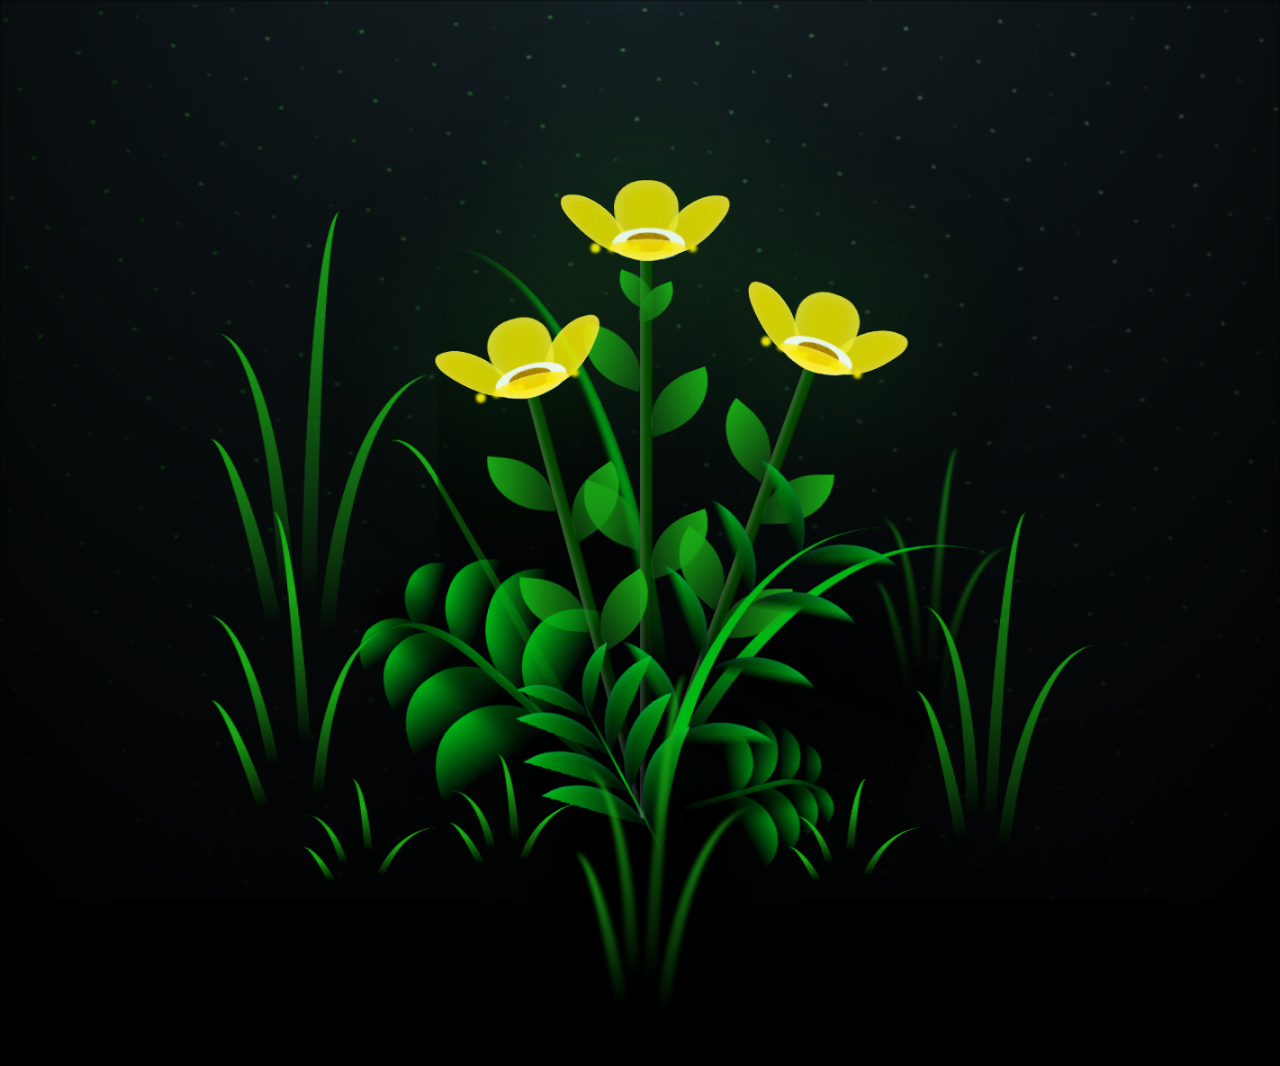
==== FLORES.html @ 869162fa "version_2" ====
<!DOCTYPE html>
<html lang="en">
<head>
    <meta charset="UTF-8">
    <meta http-equiv="X-UA-Compatible" content="IE=edge">
    <meta name="viewport" content="width=device-width, initial-scale=1.0">
    <link rel="stylesheet" href="css/main.css">
    <link rel="icon" href="img/flowers.png" type="image/x-icon">
    <title>FLORES</title>
</head>

<body class="container">
    <div class="night"></div>
    <div class="flowers">
      <div class="flower flower--1">
        <div class="flower__leafs flower__leafs--1">
          <div class="flower__leaf flower__leaf--1"></div>
          <div class="flower__leaf flower__leaf--2"></div>
          <div class="flower__leaf flower__leaf--3"></div>
          <div class="flower__leaf flower__leaf--4"></div>
          <div class="flower__white-circle"></div>
  
          <div class="flower__light flower__light--1"></div>
          <div class="flower__light flower__light--2"></div>
          <div class="flower__light flower__light--3"></div>
          <div class="flower__light flower__light--4"></div>
          <div class="flower__light flower__light--5"></div>
          <div class="flower__light flower__light--6"></div>
          <div class="flower__light flower__light--7"></div>
          <div class="flower__light flower__light--8"></div>
  
        </div>
        <div class="flower__line">
          <div class="flower__line__leaf flower__line__leaf--1"></div>
          <div class="flower__line__leaf flower__line__leaf--2"></div>
          <div class="flower__line__leaf flower__line__leaf--3"></div>
          <div class="flower__line__leaf flower__line__leaf--4"></div>
          <div class="flower__line__leaf flower__line__leaf--5"></div>
          <div class="flower__line__leaf flower__line__leaf--6"></div>
        </div>
      </div>
  
      <div class="flower flower--2">
        <div class="flower__leafs flower__leafs--2">
          <div class="flower__leaf flower__leaf--1"></div>
          <div class="flower__leaf flower__leaf--2"></div>
          <div class="flower__leaf flower__leaf--3"></div>
          <div class="flower__leaf flower__leaf--4"></div>
          <div class="flower__white-circle"></div>
  
          <div class="flower__light flower__light--1"></div>
          <div class="flower__light flower__light--2"></div>
          <div class="flower__light flower__light--3"></div>
          <div class="flower__light flower__light--4"></div>
          <div class="flower__light flower__light--5"></div>
          <div class="flower__light flower__light--6"></div>
          <div class="flower__light flower__light--7"></div>
          <div class="flower__light flower__light--8"></div>
  
        </div>
        <div class="flower__line">
          <div class="flower__line__leaf flower__line__leaf--1"></div>
          <div class="flower__line__leaf flower__line__leaf--2"></div>
          <div class="flower__line__leaf flower__line__leaf--3"></div>
          <div class="flower__line__leaf flower__line__leaf--4"></div>
        </div>
      </div>
  
      <div class="flower flower--3">
        <div class="flower__leafs flower__leafs--3">
          <div class="flower__leaf flower__leaf--1"></div>
          <div class="flower__leaf flower__leaf--2"></div>
          <div class="flower__leaf flower__leaf--3"></div>
          <div class="flower__leaf flower__leaf--4"></div>
          <div class="flower__white-circle"></div>
  
          <div class="flower__light flower__light--1"></div>
          <div class="flower__light flower__light--2"></div>
          <div class="flower__light flower__light--3"></div>
          <div class="flower__light flower__light--4"></div>
          <div class="flower__light flower__light--5"></div>
          <div class="flower__light flower__light--6"></div>
          <div class="flower__light flower__light--7"></div>
          <div class="flower__light flower__light--8"></div>
  
        </div>
        <div class="flower__line">
          <div class="flower__line__leaf flower__line__leaf--1"></div>
          <div class="flower__line__leaf flower__line__leaf--2"></div>
          <div class="flower__line__leaf flower__line__leaf--3"></div>
          <div class="flower__line__leaf flower__line__leaf--4"></div>
        </div>
      </div>
  
      <div class="grow-ans" style="--d:1.2s">
        <div class="flower__g-long">
          <div class="flower__g-long__top"></div>
          <div class="flower__g-long__bottom"></div>
        </div>
      </div>
  
      <div class="growing-grass">
        <div class="flower__grass flower__grass--1">
          <div class="flower__grass--top"></div>
          <div class="flower__grass--bottom"></div>
          <div class="flower__grass__leaf flower__grass__leaf--1"></div>
          <div class="flower__grass__leaf flower__grass__leaf--2"></div>
          <div class="flower__grass__leaf flower__grass__leaf--3"></div>
          <div class="flower__grass__leaf flower__grass__leaf--4"></div>
          <div class="flower__grass__leaf flower__grass__leaf--5"></div>
          <div class="flower__grass__leaf flower__grass__leaf--6"></div>
          <div class="flower__grass__leaf flower__grass__leaf--7"></div>
          <div class="flower__grass__leaf flower__grass__leaf--8"></div>
          <div class="flower__grass__overlay"></div>
        </div>
      </div>
  
      <div class="growing-grass">
        <div class="flower__grass flower__grass--2">
          <div class="flower__grass--top"></div>
          <div class="flower__grass--bottom"></div>
          <div class="flower__grass__leaf flower__grass__leaf--1"></div>
          <div class="flower__grass__leaf flower__grass__leaf--2"></div>
          <div class="flower__grass__leaf flower__grass__leaf--3"></div>
          <div class="flower__grass__leaf flower__grass__leaf--4"></div>
          <div class="flower__grass__leaf flower__grass__leaf--5"></div>
          <div class="flower__grass__leaf flower__grass__leaf--6"></div>
          <div class="flower__grass__leaf flower__grass__leaf--7"></div>
          <div class="flower__grass__leaf flower__grass__leaf--8"></div>
          <div class="flower__grass__overlay"></div>
        </div>
      </div>
  
      <div class="grow-ans" style="--d:2.4s">
        <div class="flower__g-right flower__g-right--1">
          <div class="leaf"></div>
        </div>
      </div>
  
      <div class="grow-ans" style="--d:2.8s">
        <div class="flower__g-right flower__g-right--2">
          <div class="leaf"></div>
        </div>
      </div>
  
      <div class="grow-ans" style="--d:2.8s">
        <div class="flower__g-front">
          <div class="flower__g-front__leaf-wrapper flower__g-front__leaf-wrapper--1">
            <div class="flower__g-front__leaf"></div>
          </div>
          <div class="flower__g-front__leaf-wrapper flower__g-front__leaf-wrapper--2">
            <div class="flower__g-front__leaf"></div>
          </div>
          <div class="flower__g-front__leaf-wrapper flower__g-front__leaf-wrapper--3">
            <div class="flower__g-front__leaf"></div>
          </div>
          <div class="flower__g-front__leaf-wrapper flower__g-front__leaf-wrapper--4">
            <div class="flower__g-front__leaf"></div>
          </div>
          <div class="flower__g-front__leaf-wrapper flower__g-front__leaf-wrapper--5">
            <div class="flower__g-front__leaf"></div>
          </div>
          <div class="flower__g-front__leaf-wrapper flower__g-front__leaf-wrapper--6">
            <div class="flower__g-front__leaf"></div>
          </div>
          <div class="flower__g-front__leaf-wrapper flower__g-front__leaf-wrapper--7">
            <div class="flower__g-front__leaf"></div>
          </div>
          <div class="flower__g-front__leaf-wrapper flower__g-front__leaf-wrapper--8">
            <div class="flower__g-front__leaf"></div>
          </div>
          <div class="flower__g-front__line"></div>
        </div>
      </div>
  
      <div class="grow-ans" style="--d:3.2s">
        <div class="flower__g-fr">
          <div class="leaf"></div>
          <div class="flower__g-fr__leaf flower__g-fr__leaf--1"></div>
          <div class="flower__g-fr__leaf flower__g-fr__leaf--2"></div>
          <div class="flower__g-fr__leaf flower__g-fr__leaf--3"></div>
          <div class="flower__g-fr__leaf flower__g-fr__leaf--4"></div>
          <div class="flower__g-fr__leaf flower__g-fr__leaf--5"></div>
          <div class="flower__g-fr__leaf flower__g-fr__leaf--6"></div>
          <div class="flower__g-fr__leaf flower__g-fr__leaf--7"></div>
          <div class="flower__g-fr__leaf flower__g-fr__leaf--8"></div>
        </div>
      </div>
  
      <div class="long-g long-g--0">
        <div class="grow-ans" style="--d:3s">
          <div class="leaf leaf--0"></div>
        </div>
        <div class="grow-ans" style="--d:2.2s">
          <div class="leaf leaf--1"></div>
        </div>
        <div class="grow-ans" style="--d:3.4s">
          <div class="leaf leaf--2"></div>
        </div>
        <div class="grow-ans" style="--d:3.6s">
          <div class="leaf leaf--3"></div>
        </div>
      </div>
  
      <div class="long-g long-g--1">
        <div class="grow-ans" style="--d:3.6s">
          <div class="leaf leaf--0"></div>
        </div>
        <div class="grow-ans" style="--d:3.8s">
          <div class="leaf leaf--1"></div>
        </div>
        <div class="grow-ans" style="--d:4s">
          <div class="leaf leaf--2"></div>
        </div>
        <div class="grow-ans" style="--d:4.2s">
          <div class="leaf leaf--3"></div>
        </div>
      </div>
  
      <div class="long-g long-g--2">
        <div class="grow-ans" style="--d:4s">
          <div class="leaf leaf--0"></div>
        </div>
        <div class="grow-ans" style="--d:4.2s">
          <div class="leaf leaf--1"></div>
        </div>
        <div class="grow-ans" style="--d:4.4s">
          <div class="leaf leaf--2"></div>
        </div>
        <div class="grow-ans" style="--d:4.6s">
          <div class="leaf leaf--3"></div>
        </div>
      </div>
  
      <div class="long-g long-g--3">
        <div class="grow-ans" style="--d:4s">
          <div class="leaf leaf--0"></div>
        </div>
        <div class="grow-ans" style="--d:4.2s">
          <div class="leaf leaf--1"></div>
        </div>
        <div class="grow-ans" style="--d:3s">
          <div class="leaf leaf--2"></div>
        </div>
        <div class="grow-ans" style="--d:3.6s">
          <div class="leaf leaf--3"></div>
        </div>
      </div>
  
      <div class="long-g long-g--4">
        <div class="grow-ans" style="--d:4s">
          <div class="leaf leaf--0"></div>
        </div>
        <div class="grow-ans" style="--d:4.2s">
          <div class="leaf leaf--1"></div>
        </div>
        <div class="grow-ans" style="--d:3s">
          <div class="leaf leaf--2"></div>
        </div>
        <div class="grow-ans" style="--d:3.6s">
          <div class="leaf leaf--3"></div>
        </div>
      </div>
  
      <div class="long-g long-g--5">
        <div class="grow-ans" style="--d:4s">
          <div class="leaf leaf--0"></div>
        </div>
        <div class="grow-ans" style="--d:4.2s">
          <div class="leaf leaf--1"></div>
        </div>
        <div class="grow-ans" style="--d:3s">
          <div class="leaf leaf--2"></div>
        </div>
        <div class="grow-ans" style="--d:3.6s">
          <div class="leaf leaf--3"></div>
        </div>
      </div>
  
      <div class="long-g long-g--6">
        <div class="grow-ans" style="--d:4.2s">
          <div class="leaf leaf--0"></div>
        </div>
        <div class="grow-ans" style="--d:4.4s">
          <div class="leaf leaf--1"></div>
        </div>
        <div class="grow-ans" style="--d:4.6s">
          <div class="leaf leaf--2"></div>
        </div>
        <div class="grow-ans" style="--d:4.8s">
          <div class="leaf leaf--3"></div>
        </div>
      </div>
  
      <div class="long-g long-g--7">
        <div class="grow-ans" style="--d:3s">
          <div class="leaf leaf--0"></div>
        </div>
        <div class="grow-ans" style="--d:3.2s">
          <div class="leaf leaf--1"></div>
        </div>
        <div class="grow-ans" style="--d:3.5s">
          <div class="leaf leaf--2"></div>
        </div>
        <div class="grow-ans" style="--d:3.6s">
          <div class="leaf leaf--3"></div>
        </div>
      </div>
    </div>
    <script src="main.js"></script>
  </body>
</html>
---- css/main.css ----
*,
*::after,
*::before {
  padding: 0;
  margin: 0;
  box-sizing: border-box;
}

:root {
  --dark-color: #000;
}

body {
  display: flex;
  align-items: flex-end;
  justify-content: center;
  min-height: 100vh;
  background-color: var(--dark-color);
  overflow: hidden;
  perspective: 1000px;
}

.night {
  position: fixed;
  left: 50%;
  top: 0;
  transform: translateX(-50%);
  width: 100%;
  height: 100%;
  filter: blur(0.1vmin);
  background-image: radial-gradient(ellipse at top, transparent 0%, var(--dark-color)), 
  radial-gradient(ellipse at bottom, var(--dark-color), rgba(145, 233, 255, 0.2)), 
  repeating-linear-gradient(220deg, rgb(0, 0, 0) 0px, rgb(0, 0, 0) 19px, transparent 19px, 
  transparent 22px), repeating-linear-gradient(189deg, rgb(0, 0, 0) 0px, rgb(0, 0, 0) 19px, 
  transparent 19px, transparent 22px), repeating-linear-gradient(148deg, rgb(0, 0, 0) 0px, 
  rgb(0, 0, 0) 19px, transparent 19px, transparent 22px), linear-gradient(90deg, rgb(21, 255, 0), 
  rgb(240, 240, 240));
}

.flowers {
  position: relative;
  transform: scale(0.9);
}

.flower {
  position: absolute;
  bottom: 10vmin;
  transform-origin: bottom center;
  z-index: 10;
  --fl-speed: 0.8s;
}
.flower--1 {
  -webkit-animation: moving-flower-1 4s linear infinite;
          animation: moving-flower-1 4s linear infinite;
}
.flower--1 .flower__line {
  height: 70vmin;
  -webkit-animation-delay: 0.3s;
          animation-delay: 0.3s;
}
.flower--1 .flower__line__leaf--1 {
  -webkit-animation: blooming-leaf-right var(--fl-speed) 1.6s backwards;
          animation: blooming-leaf-right var(--fl-speed) 1.6s backwards;
}
.flower--1 .flower__line__leaf--2 {
  -webkit-animation: blooming-leaf-right var(--fl-speed) 1.4s backwards;
          animation: blooming-leaf-right var(--fl-speed) 1.4s backwards;
}
.flower--1 .flower__line__leaf--3 {
  -webkit-animation: blooming-leaf-left var(--fl-speed) 1.2s backwards;
          animation: blooming-leaf-left var(--fl-speed) 1.2s backwards;
}
.flower--1 .flower__line__leaf--4 {
  -webkit-animation: blooming-leaf-left var(--fl-speed) 1s backwards;
          animation: blooming-leaf-left var(--fl-speed) 1s backwards;
}
.flower--1 .flower__line__leaf--5 {
  -webkit-animation: blooming-leaf-right var(--fl-speed) 1.8s backwards;
          animation: blooming-leaf-right var(--fl-speed) 1.8s backwards;
}
.flower--1 .flower__line__leaf--6 {
  -webkit-animation: blooming-leaf-left var(--fl-speed) 2s backwards;
          animation: blooming-leaf-left var(--fl-speed) 2s backwards;
}
.flower--2 {
  left: 50%;
  transform: rotate(20deg);
  -webkit-animation: moving-flower-2 4s linear infinite;
          animation: moving-flower-2 4s linear infinite;
}
.flower--2 .flower__line {
  height: 60vmin;
  -webkit-animation-delay: 0.6s;
          animation-delay: 0.6s;
}
.flower--2 .flower__line__leaf--1 {
  -webkit-animation: blooming-leaf-right var(--fl-speed) 1.9s backwards;
          animation: blooming-leaf-right var(--fl-speed) 1.9s backwards;
}
.flower--2 .flower__line__leaf--2 {
  -webkit-animation: blooming-leaf-right var(--fl-speed) 1.7s backwards;
          animation: blooming-leaf-right var(--fl-speed) 1.7s backwards;
}
.flower--2 .flower__line__leaf--3 {
  -webkit-animation: blooming-leaf-left var(--fl-speed) 1.5s backwards;
          animation: blooming-leaf-left var(--fl-speed) 1.5s backwards;
}
.flower--2 .flower__line__leaf--4 {
  -webkit-animation: blooming-leaf-left var(--fl-speed) 1.3s backwards;
          animation: blooming-leaf-left var(--fl-speed) 1.3s backwards;
}
.flower--3 {
  left: 50%;
  transform: rotate(-15deg);
  -webkit-animation: moving-flower-3 4s linear infinite;
          animation: moving-flower-3 4s linear infinite;
}
.flower--3 .flower__line {
  -webkit-animation-delay: 0.9s;
          animation-delay: 0.9s;
}
.flower--3 .flower__line__leaf--1 {
  -webkit-animation: blooming-leaf-right var(--fl-speed) 2.5s backwards;
          animation: blooming-leaf-right var(--fl-speed) 2.5s backwards;
}
.flower--3 .flower__line__leaf--2 {
  -webkit-animation: blooming-leaf-right var(--fl-speed) 2.3s backwards;
          animation: blooming-leaf-right var(--fl-speed) 2.3s backwards;
}
.flower--3 .flower__line__leaf--3 {
  -webkit-animation: blooming-leaf-left var(--fl-speed) 2.1s backwards;
          animation: blooming-leaf-left var(--fl-speed) 2.1s backwards;
}
.flower--3 .flower__line__leaf--4 {
  -webkit-animation: blooming-leaf-left var(--fl-speed) 1.9s backwards;
          animation: blooming-leaf-left var(--fl-speed) 1.9s backwards;
}
.flower__leafs {
  position: relative;
  -webkit-animation: blooming-flower 2s backwards;
          animation: blooming-flower 2s backwards;
}
.flower__leafs--1 {
  -webkit-animation-delay: 1.1s;
          animation-delay: 1.1s;
}
.flower__leafs--2 {
  -webkit-animation-delay: 1.4s;
          animation-delay: 1.4s;
}
.flower__leafs--3 {
  -webkit-animation-delay: 1.7s;
          animation-delay: 1.7s;
}
.flower__leafs::after {
  content: "";
  position: absolute;
  left: 0;
  top: 0;
  transform: translate(-50%, -100%);
  width: 8vmin;
  height: 8vmin;
  background-color: #1aaa15;
  filter: blur(10vmin);
}
.flower__leaf {
  position: absolute;
  bottom: 0;
  left: 50%;
  width: 8vmin;
  height: 11vmin;
  border-radius: 51% 49% 47% 53%/44% 45% 55% 69%;
  background-color: #1aaa15;
  background-image: linear-gradient(to top, #fce700, #fce700);
  transform-origin: bottom center;
  opacity: 0.9;
  box-shadow: inset 0 0 2vmin rgba(255, 255, 255, 0.5);
}
.flower__leaf--1 {
  transform: translate(-10%, 1%) rotateY(40deg) rotateX(-50deg);
}
.flower__leaf--2 {
  transform: translate(-50%, -4%) rotateX(40deg);
}
.flower__leaf--3 {
  transform: translate(-90%, 0%) rotateY(45deg) rotateX(50deg);
}
.flower__leaf--4 {
  width: 8vmin;
  height: 8vmin;
  transform-origin: bottom left;
  border-radius: 4vmin 10vmin 4vmin 4vmin;
  transform: translate(0%, 18%) rotateX(70deg) rotate(-43deg);
  background-image: linear-gradient(to top, #fce700, #fce700);
  z-index: 1;
  opacity: 0.8;
}
.flower__white-circle {
  position: absolute;
  left: -3.5vmin;
  top: -3vmin;
  width: 9vmin;
  height: 4vmin;
  border-radius: 50%;
  background-color: #ffffff;
}
.flower__white-circle::after {
  content: "";
  position: absolute;
  left: 50%;
  top: 45%;
  transform: translate(-50%, -50%);
  width: 60%;
  height: 60%;
  border-radius: inherit;
  background-image: repeating-linear-gradient(135deg, rgba(0, 0, 0, 0.03) 0px, 
  rgba(0, 0, 0, 0.03) 1px, transparent 1px, transparent 12px), repeating-linear-gradient(45deg, 
  rgba(0, 0, 0, 0.03) 0px, rgba(0, 0, 0, 0.03) 1px, transparent 1px, transparent 12px), 
  repeating-linear-gradient(67.5deg, rgba(0, 0, 0, 0.03) 0px, rgba(0, 0, 0, 0.03) 1px, 
  transparent 1px, transparent 12px), repeating-linear-gradient(135deg, rgba(0, 0, 0, 0.03) 0px, 
  rgba(0, 0, 0, 0.03) 1px, transparent 1px, transparent 12px), repeating-linear-gradient(45deg, 
  rgba(0, 0, 0, 0.03) 0px, rgba(0, 0, 0, 0.03) 1px, transparent 1px, transparent 12px), 
  repeating-linear-gradient(112.5deg, rgba(0, 0, 0, 0.03) 0px, rgba(0, 0, 0, 0.03) 1px, 
  transparent 1px, transparent 12px), repeating-linear-gradient(112.5deg, rgba(0, 0, 0, 0.03) 0px, 
  rgba(0, 0, 0, 0.03) 1px, transparent 1px, transparent 12px), repeating-linear-gradient(45deg, 
  rgba(0, 0, 0, 0.03) 0px, rgba(0, 0, 0, 0.03) 1px, transparent 1px, transparent 12px), 
  repeating-linear-gradient(22.5deg, rgba(0, 0, 0, 0.03) 0px, rgba(0, 0, 0, 0.03) 1px, 
  transparent 1px, transparent 12px), repeating-linear-gradient(45deg, rgba(0, 0, 0, 0.03) 0px, 
  rgba(0, 0, 0, 0.03) 1px, transparent 1px, transparent 12px), repeating-linear-gradient(22.5deg, 
  rgba(0, 0, 0, 0.03) 0px, rgba(0, 0, 0, 0.03) 1px, transparent 1px, transparent 12px), 
  repeating-linear-gradient(135deg, rgba(0, 0, 0, 0.03) 0px, rgba(0, 0, 0, 0.03) 1px, 
  transparent 1px, transparent 12px), repeating-linear-gradient(157.5deg, rgba(0, 0, 0, 0.03) 0px, 
  rgba(0, 0, 0, 0.03) 1px, transparent 1px, transparent 12px), repeating-linear-gradient(67.5deg, 
  rgba(0, 0, 0, 0.03) 0px, rgba(0, 0, 0, 0.03) 1px, transparent 1px, transparent 12px), 
  repeating-linear-gradient(67.5deg, rgba(0, 0, 0, 0.03) 0px, rgba(0, 0, 0, 0.03) 1px, 
  transparent 1px, transparent 12px), linear-gradient(90deg, rgb(190, 133, 0), rgb(190, 133, 0));
}
.flower__line {
  height: 55vmin;
  width: 1.5vmin;
  background-image: linear-gradient(to left, rgba(0, 0, 0, 0.2), transparent, 
  rgba(255, 255, 255, 0.2)), linear-gradient(to top, transparent 10%, #064600, #064600);
  box-shadow: inset 0 0 2px rgba(0, 0, 0, 0.5);
  -webkit-animation: grow-flower-tree 4s backwards;
          animation: grow-flower-tree 4s backwards;
}
.flower__line__leaf {
  --w: 7vmin;
  --h: calc(var(--w) + 2vmin);
  position: absolute;
  top: 20%;
  left: 90%;
  width: var(--w);
  height: var(--h);
  border-top-right-radius: var(--h);
  border-bottom-left-radius: var(--h);
  background-image: linear-gradient(to top, rgba(20, 122, 20, 0.4), #1aaa15);
}
.flower__line__leaf--1 {
  transform: rotate(70deg) rotateY(30deg);
}
.flower__line__leaf--2 {
  top: 45%;
  transform: rotate(70deg) rotateY(30deg);
}
.flower__line__leaf--3, .flower__line__leaf--4, .flower__line__leaf--6 {
  border-top-right-radius: 0;
  border-bottom-left-radius: 0;
  border-top-left-radius: var(--h);
  border-bottom-right-radius: var(--h);
  left: -460%;
  top: 12%;
  transform: rotate(-70deg) rotateY(30deg);
}
.flower__line__leaf--4 {
  top: 40%;
}
.flower__line__leaf--5 {
  top: 0;
  transform-origin: left;
  transform: rotate(70deg) rotateY(30deg) scale(0.6);
}
.flower__line__leaf--6 {
  top: -2%;
  left: -450%;
  transform-origin: right;
  transform: rotate(-70deg) rotateY(30deg) scale(0.6);
}
.flower__light {
  position: absolute;
  bottom: 0vmin;
  width: 1vmin;
  height: 1vmin;
  background-color: rgb(255, 251, 0);
  border-radius: 50%;
  filter: blur(0.2vmin);
  -webkit-animation: light-ans 4s linear infinite backwards;
          animation: light-ans 4s linear infinite backwards;
}
.flower__light:nth-child(odd) {
  background-color: #fce700;
}
.flower__light--1 {
  left: -2vmin;
  -webkit-animation-delay: 1s;
          animation-delay: 1s;
}
.flower__light--2 {
  left: 3vmin;
  -webkit-animation-delay: 0.5s;
          animation-delay: 0.5s;
}
.flower__light--3 {
  left: -6vmin;
  -webkit-animation-delay: 0.3s;
          animation-delay: 0.3s;
}
.flower__light--4 {
  left: 6vmin;
  -webkit-animation-delay: 0.9s;
          animation-delay: 0.9s;
}
.flower__light--5 {
  left: -1vmin;
  -webkit-animation-delay: 1.5s;
          animation-delay: 1.5s;
}
.flower__light--6 {
  left: -4vmin;
  -webkit-animation-delay: 3s;
          animation-delay: 3s;
}
.flower__light--7 {
  left: 3vmin;
  -webkit-animation-delay: 2s;
          animation-delay: 2s;
}
.flower__light--8 {
  left: -6vmin;
  -webkit-animation-delay: 3.5s;
          animation-delay: 3.5s;
}
.flower__grass {
  --c: #00b815;
  --line-w: 1.5vmin;
  position: absolute;
  bottom: 12vmin;
  left: -7vmin;
  display: flex;
  flex-direction: column;
  align-items: flex-end;
  z-index: 20;
  transform-origin: bottom center;
  transform: rotate(-48deg) rotateY(40deg);
}
.flower__grass--1 {
  -webkit-animation: moving-grass 2s linear infinite;
          animation: moving-grass 2s linear infinite;
}
.flower__grass--2 {
  left: 2vmin;
  bottom: 10vmin;
  transform: scale(0.5) rotate(75deg) rotateX(10deg) rotateY(-200deg);
  opacity: 0.8;
  z-index: 0;
  -webkit-animation: moving-grass--2 1.5s linear infinite;
          animation: moving-grass--2 1.5s linear infinite;
}
.flower__grass--top {
  width: 7vmin;
  height: 10vmin;
  border-top-right-radius: 100%;
  border-right: var(--line-w) solid var(--c);
  transform-origin: bottom center;
  transform: rotate(-2deg);
}
.flower__grass--bottom {
  margin-top: -2px;
  width: var(--line-w);
  height: 25vmin;
  background-image: linear-gradient(to top, transparent, var(--c));
}
.flower__grass__leaf {
  --size: 10vmin;
  position: absolute;
  width: calc(var(--size) * 2.1);
  height: var(--size);
  border-top-left-radius: var(--size);
  border-top-right-radius: var(--size);
  background-image: linear-gradient(to top, transparent, transparent 30%, var(--c));
  z-index: 100;
}
.flower__grass__leaf--1 {
  top: -6%;
  left: 30%;
  --size: 6vmin;
  transform: rotate(-20deg);
  -webkit-animation: growing-grass-ans--1 2s 2.6s backwards;
          animation: growing-grass-ans--1 2s 2.6s backwards;
}
@-webkit-keyframes growing-grass-ans--1 {
  0% {
    transform-origin: bottom left;
    transform: rotate(-20deg) scale(0);
  }
}
@keyframes growing-grass-ans--1 {
  0% {
    transform-origin: bottom left;
    transform: rotate(-20deg) scale(0);
  }
}
.flower__grass__leaf--2 {
  top: -5%;
  left: -110%;
  --size: 6vmin;
  transform: rotate(10deg);
  -webkit-animation: growing-grass-ans--2 2s 2.4s linear backwards;
          animation: growing-grass-ans--2 2s 2.4s linear backwards;
}
@-webkit-keyframes growing-grass-ans--2 {
  0% {
    transform-origin: bottom right;
    transform: rotate(10deg) scale(0);
  }
}
@keyframes growing-grass-ans--2 {
  0% {
    transform-origin: bottom right;
    transform: rotate(10deg) scale(0);
  }
}
.flower__grass__leaf--3 {
  top: 5%;
  left: 60%;
  --size: 8vmin;
  transform: rotate(-18deg) rotateX(-20deg);
  -webkit-animation: growing-grass-ans--3 2s 2.2s linear backwards;
          animation: growing-grass-ans--3 2s 2.2s linear backwards;
}
@-webkit-keyframes growing-grass-ans--3 {
  0% {
    transform-origin: bottom left;
    transform: rotate(-18deg) rotateX(-20deg) scale(0);
  }
}
@keyframes growing-grass-ans--3 {
  0% {
    transform-origin: bottom left;
    transform: rotate(-18deg) rotateX(-20deg) scale(0);
  }
}
.flower__grass__leaf--4 {
  top: 6%;
  left: -135%;
  --size: 8vmin;
  transform: rotate(2deg);
  -webkit-animation: growing-grass-ans--4 2s 2s linear backwards;
          animation: growing-grass-ans--4 2s 2s linear backwards;
}
@-webkit-keyframes growing-grass-ans--4 {
  0% {
    transform-origin: bottom right;
    transform: rotate(2deg) scale(0);
  }
}
@keyframes growing-grass-ans--4 {
  0% {
    transform-origin: bottom right;
    transform: rotate(2deg) scale(0);
  }
}
.flower__grass__leaf--5 {
  top: 20%;
  left: 60%;
  --size: 10vmin;
  transform: rotate(-24deg) rotateX(-20deg);
  -webkit-animation: growing-grass-ans--5 2s 1.8s linear backwards;
          animation: growing-grass-ans--5 2s 1.8s linear backwards;
}
@-webkit-keyframes growing-grass-ans--5 {
  0% {
    transform-origin: bottom left;
    transform: rotate(-24deg) rotateX(-20deg) scale(0);
  }
}
@keyframes growing-grass-ans--5 {
  0% {
    transform-origin: bottom left;
    transform: rotate(-24deg) rotateX(-20deg) scale(0);
  }
}
.flower__grass__leaf--6 {
  top: 22%;
  left: -180%;
  --size: 10vmin;
  transform: rotate(10deg);
  -webkit-animation: growing-grass-ans--6 2s 1.6s linear backwards;
          animation: growing-grass-ans--6 2s 1.6s linear backwards;
}
@-webkit-keyframes growing-grass-ans--6 {
  0% {
    transform-origin: bottom right;
    transform: rotate(10deg) scale(0);
  }
}
@keyframes growing-grass-ans--6 {
  0% {
    transform-origin: bottom right;
    transform: rotate(10deg) scale(0);
  }
}
.flower__grass__leaf--7 {
  top: 39%;
  left: 70%;
  --size: 10vmin;
  transform: rotate(-10deg);
  -webkit-animation: growing-grass-ans--7 2s 1.4s linear backwards;
          animation: growing-grass-ans--7 2s 1.4s linear backwards;
}
@-webkit-keyframes growing-grass-ans--7 {
  0% {
    transform-origin: bottom left;
    transform: rotate(-10deg) scale(0);
  }
}
@keyframes growing-grass-ans--7 {
  0% {
    transform-origin: bottom left;
    transform: rotate(-10deg) scale(0);
  }
}
.flower__grass__leaf--8 {
  top: 40%;
  left: -215%;
  --size: 11vmin;
  transform: rotate(10deg);
  -webkit-animation: growing-grass-ans--8 2s 1.2s linear backwards;
          animation: growing-grass-ans--8 2s 1.2s linear backwards;
}
@-webkit-keyframes growing-grass-ans--8 {
  0% {
    transform-origin: bottom right;
    transform: rotate(10deg) scale(0);
  }
}
@keyframes growing-grass-ans--8 {
  0% {
    transform-origin: bottom right;
    transform: rotate(10deg) scale(0);
  }
}
.flower__grass__overlay {
  position: absolute;
  top: -10%;
  right: 0%;
  width: 100%;
  height: 100%;
  background-color: rgba(0, 0, 0, 0.6);
  filter: blur(1.5vmin);
  z-index: 100;
}
.flower__g-long {
  --w: 2vmin;
  --h: 6vmin;
  --c: #1aaa15;
  position: absolute;
  bottom: 10vmin;
  left: -3vmin;
  transform-origin: bottom center;
  transform: rotate(-30deg) rotateY(-20deg);
  display: flex;
  flex-direction: column;
  align-items: flex-end;
  -webkit-animation: flower-g-long-ans 3s linear infinite;
          animation: flower-g-long-ans 3s linear infinite;
}
@-webkit-keyframes flower-g-long-ans {
  0%, 100% {
    transform: rotate(-30deg) rotateY(-20deg);
  }
  50% {
    transform: rotate(-32deg) rotateY(-20deg);
  }
}
@keyframes flower-g-long-ans {
  0%, 100% {
    transform: rotate(-30deg) rotateY(-20deg);
  }
  50% {
    transform: rotate(-32deg) rotateY(-20deg);
  }
}
.flower__g-long__top {
  top: calc(var(--h) * -1);
  width: calc(var(--w) + 1vmin);
  height: var(--h);
  border-top-right-radius: 100%;
  border-right: 0.7vmin solid var(--c);
  transform: translate(-0.7vmin, 1vmin);
}
.flower__g-long__bottom {
  width: var(--w);
  height: 50vmin;
  transform-origin: bottom center;
  background-image: linear-gradient(to top, transparent 30%, var(--c));
  box-shadow: inset 0 0 2px rgba(0, 0, 0, 0.5);
  -webkit-clip-path: polygon(35% 0, 65% 1%, 100% 100%, 0% 100%);
          clip-path: polygon(35% 0, 65% 1%, 100% 100%, 0% 100%);
}
.flower__g-right {
  position: absolute;
  bottom: 6vmin;
  left: -2vmin;
  transform-origin: bottom left;
  transform: rotate(20deg);
}
.flower__g-right .leaf {
  width: 30vmin;
  height: 50vmin;
  border-top-left-radius: 100%;
  border-left: 2vmin solid #00b815;
  background-image: linear-gradient(to bottom, transparent, var(--dark-color) 60%);
  -webkit-mask-image: linear-gradient(to top, transparent 30%, #00b815 60%);
}
.flower__g-right--1 {
  -webkit-animation: flower-g-right-ans 2.5s linear infinite;
          animation: flower-g-right-ans 2.5s linear infinite;
}
.flower__g-right--2 {
  left: 5vmin;
  transform: rotateY(-180deg);
  -webkit-animation: flower-g-right-ans--2 3s linear infinite;
          animation: flower-g-right-ans--2 3s linear infinite;
}
.flower__g-right--2 .leaf {
  height: 75vmin;
  filter: blur(0.3vmin);
  opacity: 0.8;
}
@-webkit-keyframes flower-g-right-ans {
  0%, 100% {
    transform: rotate(20deg);
  }
  50% {
    transform: rotate(24deg) rotateX(-20deg);
  }
}
@keyframes flower-g-right-ans {
  0%, 100% {
    transform: rotate(20deg);
  }
  50% {
    transform: rotate(24deg) rotateX(-20deg);
  }
}
@-webkit-keyframes flower-g-right-ans--2 {
  0%, 100% {
    transform: rotateY(-180deg) rotate(0deg) rotateX(-20deg);
  }
  50% {
    transform: rotateY(-180deg) rotate(6deg) rotateX(-20deg);
  }
}
@keyframes flower-g-right-ans--2 {
  0%, 100% {
    transform: rotateY(-180deg) rotate(0deg) rotateX(-20deg);
  }
  50% {
    transform: rotateY(-180deg) rotate(6deg) rotateX(-20deg);
  }
}
.flower__g-front {
  position: absolute;
  bottom: 6vmin;
  left: 2.5vmin;
  z-index: 100;
  transform-origin: bottom center;
  transform: rotate(-28deg) rotateY(30deg) scale(1.04);
  -webkit-animation: flower__g-front-ans 2s linear infinite;
          animation: flower__g-front-ans 2s linear infinite;
}
@-webkit-keyframes flower__g-front-ans {
  0%, 100% {
    transform: rotate(-28deg) rotateY(30deg) scale(1.04);
  }
  50% {
    transform: rotate(-35deg) rotateY(40deg) scale(1.04);
  }
}
@keyframes flower__g-front-ans {
  0%, 100% {
    transform: rotate(-28deg) rotateY(30deg) scale(1.04);
  }
  50% {
    transform: rotate(-35deg) rotateY(40deg) scale(1.04);
  }
}
.flower__g-front__line {
  width: 0.3vmin;
  height: 20vmin;
  background-image: linear-gradient(to top, transparent, #00b815, transparent 100%);
  position: relative;
}
.flower__g-front__leaf-wrapper {
  position: absolute;
  top: 0;
  left: 0;
  transform-origin: bottom left;
  transform: rotate(10deg);
}
.flower__g-front__leaf-wrapper:nth-child(even) {
  left: 0vmin;
  transform: rotateY(-180deg) rotate(5deg);
  -webkit-animation: flower__g-front__leaf-left-ans 1s ease-in backwards;
          animation: flower__g-front__leaf-left-ans 1s ease-in backwards;
}
.flower__g-front__leaf-wrapper:nth-child(odd) {
  -webkit-animation: flower__g-front__leaf-ans 1s ease-in backwards;
          animation: flower__g-front__leaf-ans 1s ease-in backwards;
}
.flower__g-front__leaf-wrapper--1 {
  top: -8vmin;
  transform: scale(0.7);
  -webkit-animation: flower__g-front__leaf-ans 1s 5.5s ease-in backwards !important;
          animation: flower__g-front__leaf-ans 1s 5.5s ease-in backwards !important;
}
.flower__g-front__leaf-wrapper--2 {
  top: -8vmin;
  transform: rotateY(-180deg) scale(0.7) !important;
  -webkit-animation: flower__g-front__leaf-left-ans-2 1s 4.6s ease-in backwards !important;
          animation: flower__g-front__leaf-left-ans-2 1s 4.6s ease-in backwards !important;
}
.flower__g-front__leaf-wrapper--3 {
  top: -3vmin;
  -webkit-animation: flower__g-front__leaf-ans 1s 4.6s ease-in backwards;
          animation: flower__g-front__leaf-ans 1s 4.6s ease-in backwards;
}
.flower__g-front__leaf-wrapper--4 {
  top: -3vmin;
  transform: rotateY(-180deg) scale(0.9) !important;
  -webkit-animation: flower__g-front__leaf-left-ans-2 1s 4.6s ease-in backwards !important;
          animation: flower__g-front__leaf-left-ans-2 1s 4.6s ease-in backwards !important;
}
@-webkit-keyframes flower__g-front__leaf-left-ans-2 {
  0% {
    transform: rotateY(-180deg) scale(0);
  }
}
@keyframes flower__g-front__leaf-left-ans-2 {
  0% {
    transform: rotateY(-180deg) scale(0);
  }
}
.flower__g-front__leaf-wrapper--5, .flower__g-front__leaf-wrapper--6 {
  top: 2vmin;
}
.flower__g-front__leaf-wrapper--7, .flower__g-front__leaf-wrapper--8 {
  top: 6.5vmin;
}
.flower__g-front__leaf-wrapper--2 {
  -webkit-animation-delay: 5.2s !important;
          animation-delay: 5.2s !important;
}
.flower__g-front__leaf-wrapper--3 {
  -webkit-animation-delay: 4.9s !important;
          animation-delay: 4.9s !important;
}
.flower__g-front__leaf-wrapper--5 {
  -webkit-animation-delay: 4.3s !important;
          animation-delay: 4.3s !important;
}
.flower__g-front__leaf-wrapper--6 {
  -webkit-animation-delay: 4.1s !important;
          animation-delay: 4.1s !important;
}
.flower__g-front__leaf-wrapper--7 {
  -webkit-animation-delay: 3.8s !important;
          animation-delay: 3.8s !important;
}
.flower__g-front__leaf-wrapper--8 {
  -webkit-animation-delay: 3.5s !important;
          animation-delay: 3.5s !important;
}
@-webkit-keyframes flower__g-front__leaf-ans {
  0% {
    transform: rotate(10deg) scale(0);
  }
}
@keyframes flower__g-front__leaf-ans {
  0% {
    transform: rotate(10deg) scale(0);
  }
}
@-webkit-keyframes flower__g-front__leaf-left-ans {
  0% {
    transform: rotateY(-180deg) rotate(5deg) scale(0);
  }
}
@keyframes flower__g-front__leaf-left-ans {
  0% {
    transform: rotateY(-180deg) rotate(5deg) scale(0);
  }
}
.flower__g-front__leaf {
  width: 10vmin;
  height: 10vmin;
  border-radius: 100% 0% 0% 100%/100% 100% 0% 0%;
  box-shadow: inset 0 2px 1vmin hsla(184deg, 97%, 58%, 0.2);
  background-image: linear-gradient(to bottom left, transparent, var(--dark-color)), 
  linear-gradient(to bottom right, #00b815 50%, transparent 50%, transparent);
  -webkit-mask-image: linear-gradient(to bottom right, #00b815 50%, transparent 50%, transparent);
  mask-image: linear-gradient(to bottom right, #00b815 50%, transparent 50%, transparent);
}
.flower__g-fr {
  position: absolute;
  bottom: -4vmin;
  left: vmin;
  transform-origin: bottom left;
  z-index: 10;
  -webkit-animation: flower__g-fr-ans 2s linear infinite;
          animation: flower__g-fr-ans 2s linear infinite;
}
@-webkit-keyframes flower__g-fr-ans {
  0%, 100% {
    transform: rotate(2deg);
  }
  50% {
    transform: rotate(4deg);
  }
}
@keyframes flower__g-fr-ans {
  0%, 100% {
    transform: rotate(2deg);
  }
  50% {
    transform: rotate(4deg);
  }
}
.flower__g-fr .leaf {
  width: 30vmin;
  height: 50vmin;
  border-top-left-radius: 100%;
  border-left: 2vmin solid #00b815;
  -webkit-mask-image: linear-gradient(to top, transparent 25%, #00b815 50%);
  position: relative;
  z-index: 1;
}
.flower__g-fr__leaf {
  position: absolute;
  top: 0;
  left: 0;
  width: 10vmin;
  height: 10vmin;
  border-radius: 100% 0% 0% 100%/100% 100% 0% 0%;
  box-shadow: inset 0 2px 1vmin hsla(184deg, 97%, 58%, 0.2);
  background-image: linear-gradient(to bottom left, transparent, var(--dark-color) 98%), 
  linear-gradient(to bottom right, #00b815 45%, transparent 50%, transparent);
  -webkit-mask-image: linear-gradient(135deg, #00b815 40%, transparent 50%, transparent);
}
.flower__g-fr__leaf--1 {
  left: 20vmin;
  transform: rotate(45deg);
  -webkit-animation: flower__g-fr-leaft-ans-1 0.5s 5.2s linear backwards;
          animation: flower__g-fr-leaft-ans-1 0.5s 5.2s linear backwards;
}
@-webkit-keyframes flower__g-fr-leaft-ans-1 {
  0% {
    transform-origin: left;
    transform: rotate(45deg) scale(0);
  }
}
@keyframes flower__g-fr-leaft-ans-1 {
  0% {
    transform-origin: left;
    transform: rotate(45deg) scale(0);
  }
}
.flower__g-fr__leaf--2 {
  left: 12vmin;
  top: -7vmin;
  transform: rotate(25deg) rotateY(-180deg);
  -webkit-animation: flower__g-fr-leaft-ans-6 0.5s 5s linear backwards;
          animation: flower__g-fr-leaft-ans-6 0.5s 5s linear backwards;
}
.flower__g-fr__leaf--3 {
  left: 15vmin;
  top: 6vmin;
  transform: rotate(55deg);
  -webkit-animation: flower__g-fr-leaft-ans-5 0.5s 4.8s linear backwards;
          animation: flower__g-fr-leaft-ans-5 0.5s 4.8s linear backwards;
}
.flower__g-fr__leaf--4 {
  left: 6vmin;
  top: -2vmin;
  transform: rotate(25deg) rotateY(-180deg);
  -webkit-animation: flower__g-fr-leaft-ans-6 0.5s 4.6s linear backwards;
          animation: flower__g-fr-leaft-ans-6 0.5s 4.6s linear backwards;
}
.flower__g-fr__leaf--5 {
  left: 10vmin;
  top: 14vmin;
  transform: rotate(55deg);
  -webkit-animation: flower__g-fr-leaft-ans-5 0.5s 4.4s linear backwards;
          animation: flower__g-fr-leaft-ans-5 0.5s 4.4s linear backwards;
}
@-webkit-keyframes flower__g-fr-leaft-ans-5 {
  0% {
    transform-origin: left;
    transform: rotate(55deg) scale(0);
  }
}
@keyframes flower__g-fr-leaft-ans-5 {
  0% {
    transform-origin: left;
    transform: rotate(55deg) scale(0);
  }
}
.flower__g-fr__leaf--6 {
  left: 0vmin;
  top: 6vmin;
  transform: rotate(25deg) rotateY(-180deg);
  -webkit-animation: flower__g-fr-leaft-ans-6 0.5s 4.2s linear backwards;
          animation: flower__g-fr-leaft-ans-6 0.5s 4.2s linear backwards;
}
@-webkit-keyframes flower__g-fr-leaft-ans-6 {
  0% {
    transform-origin: right;
    transform: rotate(25deg) rotateY(-180deg) scale(0);
  }
}
@keyframes flower__g-fr-leaft-ans-6 {
  0% {
    transform-origin: right;
    transform: rotate(25deg) rotateY(-180deg) scale(0);
  }
}
.flower__g-fr__leaf--7 {
  left: 5vmin;
  top: 22vmin;
  transform: rotate(45deg);
  -webkit-animation: flower__g-fr-leaft-ans-7 0.5s 4s linear backwards;
          animation: flower__g-fr-leaft-ans-7 0.5s 4s linear backwards;
}
@-webkit-keyframes flower__g-fr-leaft-ans-7 {
  0% {
    transform-origin: left;
    transform: rotate(45deg) scale(0);
  }
}
@keyframes flower__g-fr-leaft-ans-7 {
  0% {
    transform-origin: left;
    transform: rotate(45deg) scale(0);
  }
}
.flower__g-fr__leaf--8 {
  left: -4vmin;
  top: 15vmin;
  transform: rotate(15deg) rotateY(-180deg);
  -webkit-animation: flower__g-fr-leaft-ans-8 0.5s 3.8s linear backwards;
          animation: flower__g-fr-leaft-ans-8 0.5s 3.8s linear backwards;
}
@-webkit-keyframes flower__g-fr-leaft-ans-8 {
  0% {
    transform-origin: right;
    transform: rotate(15deg) rotateY(-180deg) scale(0);
  }
}
@keyframes flower__g-fr-leaft-ans-8 {
  0% {
    transform-origin: right;
    transform: rotate(15deg) rotateY(-180deg) scale(0);
  }
}

.long-g {
  position: absolute;
  bottom: 25vmin;
  left: -42vmin;
  transform-origin: bottom left;
}
.long-g--1 {
  bottom: 0vmin;
  transform: scale(0.8) rotate(-5deg);
}
.long-g--1 .leaf {
  -webkit-mask-image: linear-gradient(to top, transparent 40%, #00b815 80%) !important;
}
.long-g--1 .leaf--1 {
  --w: 5vmin;
  --h: 60vmin;
  left: -2vmin;
  transform: rotate(3deg) rotateY(-180deg);
}
.long-g--2, .long-g--3 {
  bottom: -3vmin;
  left: -35vmin;
  transform-origin: center;
  transform: scale(0.6) rotateX(60deg);
}
.long-g--2 .leaf, .long-g--3 .leaf {
  -webkit-mask-image: linear-gradient(to top, transparent 50%, #00b815 80%) !important;
}
.long-g--2 .leaf--1, .long-g--3 .leaf--1 {
  left: -1vmin;
  transform: rotateY(-180deg);
}
.long-g--3 {
  left: -17vmin;
  bottom: 0vmin;
}
.long-g--3 .leaf {
  -webkit-mask-image: linear-gradient(to top, transparent 40%, #00b815 80%) !important;
}
.long-g--4 {
  left: 25vmin;
  bottom: -3vmin;
  transform-origin: center;
  transform: scale(0.6) rotateX(60deg);
}
.long-g--4 .leaf {
  -webkit-mask-image: linear-gradient(to top, transparent 50%, #00b815 80%) !important;
}
.long-g--5 {
  left: 42vmin;
  bottom: 0vmin;
  transform: scale(0.8) rotate(2deg);
}
.long-g--6 {
  left: 0vmin;
  bottom: -20vmin;
  z-index: 100;
  filter: blur(0.3vmin);
  transform: scale(0.8) rotate(2deg);
}
.long-g--7 {
  left: 35vmin;
  bottom: 20vmin;
  z-index: -1;
  filter: blur(0.3vmin);
  transform: scale(0.6) rotate(2deg);
  opacity: 0.7;
}
.long-g .leaf {
  --w: 15vmin;
  --h: 40vmin;
  --c: #1aaa15;
  position: absolute;
  bottom: 0;
  width: var(--w);
  height: var(--h);
  border-top-left-radius: 100%;
  border-left: 2vmin solid var(--c);
  -webkit-mask-image: linear-gradient(to top, transparent 20%, var(--dark-color));
  transform-origin: bottom center;
}
.long-g .leaf--0 {
  left: 2vmin;
  -webkit-animation: leaf-ans-1 4s linear infinite;
          animation: leaf-ans-1 4s linear infinite;
}
.long-g .leaf--1 {
  --w: 5vmin;
  --h: 60vmin;
  -webkit-animation: leaf-ans-1 4s linear infinite;
          animation: leaf-ans-1 4s linear infinite;
}
.long-g .leaf--2 {
  --w: 10vmin;
  --h: 40vmin;
  left: -0.5vmin;
  bottom: 5vmin;
  transform-origin: bottom left;
  transform: rotateY(-180deg);
  -webkit-animation: leaf-ans-2 3s linear infinite;
          animation: leaf-ans-2 3s linear infinite;
}
.long-g .leaf--3 {
  --w: 5vmin;
  --h: 30vmin;
  left: -1vmin;
  bottom: 3.2vmin;
  transform-origin: bottom left;
  transform: rotate(-10deg) rotateY(-180deg);
  -webkit-animation: leaf-ans-3 3s linear infinite;
          animation: leaf-ans-3 3s linear infinite;
}

@-webkit-keyframes leaf-ans-1 {
  0%, 100% {
    transform: rotate(-5deg) scale(1);
  }
  50% {
    transform: rotate(5deg) scale(1.1);
  }
}

@keyframes leaf-ans-1 {
  0%, 100% {
    transform: rotate(-5deg) scale(1);
  }
  50% {
    transform: rotate(5deg) scale(1.1);
  }
}
@-webkit-keyframes leaf-ans-2 {
  0%, 100% {
    transform: rotateY(-180deg) rotate(5deg);
  }
  50% {
    transform: rotateY(-180deg) rotate(0deg) scale(1.1);
  }
}
@keyframes leaf-ans-2 {
  0%, 100% {
    transform: rotateY(-180deg) rotate(5deg);
  }
  50% {
    transform: rotateY(-180deg) rotate(0deg) scale(1.1);
  }
}
@-webkit-keyframes leaf-ans-3 {
  0%, 100% {
    transform: rotate(-10deg) rotateY(-180deg);
  }
  50% {
    transform: rotate(-20deg) rotateY(-180deg);
  }
}
@keyframes leaf-ans-3 {
  0%, 100% {
    transform: rotate(-10deg) rotateY(-180deg);
  }
  50% {
    transform: rotate(-20deg) rotateY(-180deg);
  }
}
.grow-ans {
  -webkit-animation: grow-ans 2s var(--d) backwards;
          animation: grow-ans 2s var(--d) backwards;
}

@-webkit-keyframes grow-ans {
  0% {
    transform: scale(0);
    opacity: 0;
  }
}

@keyframes grow-ans {
  0% {
    transform: scale(0);
    opacity: 0;
  }
}
@-webkit-keyframes light-ans {
  0% {
    opacity: 0;
    transform: translateY(0vmin);
  }
  25% {
    opacity: 1;
    transform: translateY(-5vmin) translateX(-2vmin);
  }
  50% {
    opacity: 1;
    transform: translateY(-15vmin) translateX(2vmin);
    filter: blur(0.2vmin);
  }
  75% {
    transform: translateY(-20vmin) translateX(-2vmin);
    filter: blur(0.2vmin);
  }
  100% {
    transform: translateY(-30vmin);
    opacity: 0;
    filter: blur(1vmin);
  }
}
@keyframes light-ans {
  0% {
    opacity: 0;
    transform: translateY(0vmin);
  }
  25% {
    opacity: 1;
    transform: translateY(-5vmin) translateX(-2vmin);
  }
  50% {
    opacity: 1;
    transform: translateY(-15vmin) translateX(2vmin);
    filter: blur(0.2vmin);
  }
  75% {
    transform: translateY(-20vmin) translateX(-2vmin);
    filter: blur(0.2vmin);
  }
  100% {
    transform: translateY(-30vmin);
    opacity: 0;
    filter: blur(1vmin);
  }
}
@-webkit-keyframes moving-flower-1 {
  0%, 100% {
    transform: rotate(2deg);
  }
  50% {
    transform: rotate(-2deg);
  }
}
@keyframes moving-flower-1 {
  0%, 100% {
    transform: rotate(2deg);
  }
  50% {
    transform: rotate(-2deg);
  }
}
@-webkit-keyframes moving-flower-2 {
  0%, 100% {
    transform: rotate(18deg);
  }
  50% {
    transform: rotate(14deg);
  }
}
@keyframes moving-flower-2 {
  0%, 100% {
    transform: rotate(18deg);
  }
  50% {
    transform: rotate(14deg);
  }
}
@-webkit-keyframes moving-flower-3 {
  0%, 100% {
    transform: rotate(-18deg);
  }
  50% {
    transform: rotate(-20deg) rotateY(-10deg);
  }
}
@keyframes moving-flower-3 {
  0%, 100% {
    transform: rotate(-18deg);
  }
  50% {
    transform: rotate(-20deg) rotateY(-10deg);
  }
}
@-webkit-keyframes blooming-leaf-right {
  0% {
    transform-origin: left;
    transform: rotate(70deg) rotateY(30deg) scale(0);
  }
}
@keyframes blooming-leaf-right {
  0% {
    transform-origin: left;
    transform: rotate(70deg) rotateY(30deg) scale(0);
  }
}
@-webkit-keyframes blooming-leaf-left {
  0% {
    transform-origin: right;
    transform: rotate(-70deg) rotateY(30deg) scale(0);
  }
}
@keyframes blooming-leaf-left {
  0% {
    transform-origin: right;
    transform: rotate(-70deg) rotateY(30deg) scale(0);
  }
}
@-webkit-keyframes grow-flower-tree {
  0% {
    height: 0;
    border-radius: 1vmin;
  }
}
@keyframes grow-flower-tree {
  0% {
    height: 0;
    border-radius: 1vmin;
  }
}
@-webkit-keyframes blooming-flower {
  0% {
    transform: scale(0);
  }
}
@keyframes blooming-flower {
  0% {
    transform: scale(0);
  }
}
@-webkit-keyframes moving-grass {
  0%, 100% {
    transform: rotate(-48deg) rotateY(40deg);
  }
  50% {
    transform: rotate(-50deg) rotateY(40deg);
  }
}
@keyframes moving-grass {
  0%, 100% {
    transform: rotate(-48deg) rotateY(40deg);
  }
  50% {
    transform: rotate(-50deg) rotateY(40deg);
  }
}
@-webkit-keyframes moving-grass--2 {
  0%, 100% {
    transform: scale(0.5) rotate(75deg) rotateX(10deg) rotateY(-200deg);
  }
  50% {
    transform: scale(0.5) rotate(79deg) rotateX(10deg) rotateY(-200deg);
  }
}
@keyframes moving-grass--2 {
  0%, 100% {
    transform: scale(0.5) rotate(75deg) rotateX(10deg) rotateY(-200deg);
  }
  50% {
    transform: scale(0.5) rotate(79deg) rotateX(10deg) rotateY(-200deg);
  }
}
.growing-grass {
  -webkit-animation: growing-grass-ans 1s 2s backwards;
          animation: growing-grass-ans 1s 2s backwards;
}

@-webkit-keyframes growing-grass-ans {
  0% {
    transform: scale(0);
  }
}

@keyframes growing-grass-ans {
  0% {
    transform: scale(0);
  }
}
.container * {
  -webkit-animation-play-state: paused !important;
          animation-play-state: paused !important;
}/*# sourceMappingURL=main.css.map */
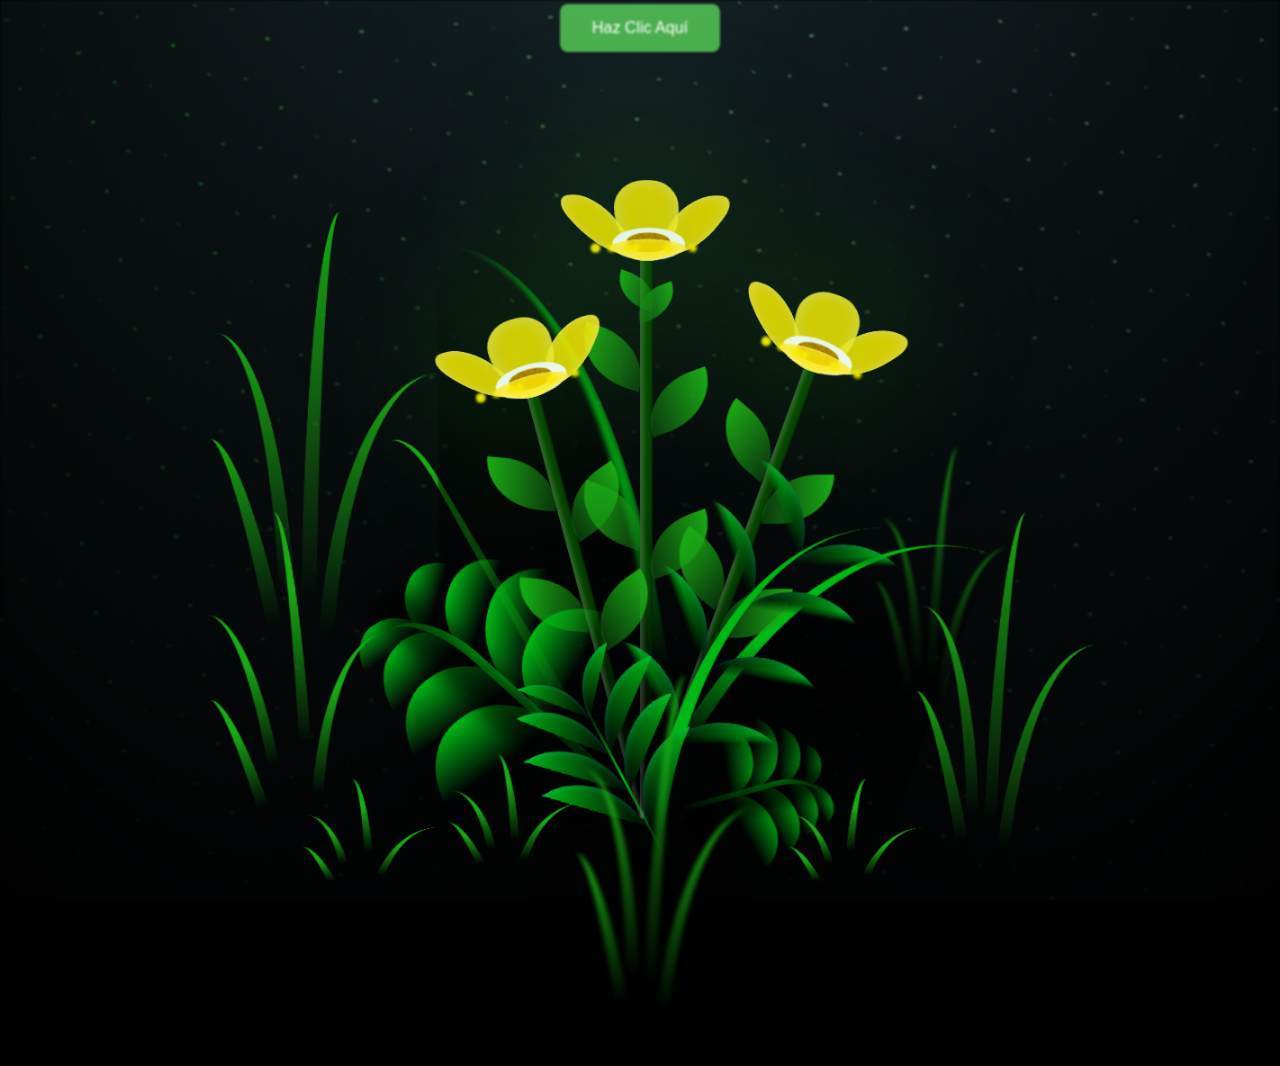
==== commit 36494ca9: "version_3" ====
--- a/FLORES.html
+++ b/FLORES.html
@@ -1,3 +1,29 @@
+<style>
+
+  .night {
+      text-align: center;
+      color: #fff; /* Texto blanco */
+  }
+
+  #miAudio {
+      display: none; /* Ocultar el reproductor de audio por defecto */
+  }
+
+  #reproducirBoton {
+      background-color: #4CAF50; /* Verde oscuro */
+      color: white;
+      border: none;
+      padding: 15px 32px;
+      text-align: center;
+      text-decoration: none;
+      display: inline-block;
+      font-size: 16px;
+      margin: 4px 2px;
+      cursor: pointer;
+      border-radius: 8px;
+  }
+
+</style>
 <!DOCTYPE html>
 <html lang="en">
 <head>
@@ -6,11 +32,20 @@
     <meta name="viewport" content="width=device-width, initial-scale=1.0">
     <link rel="stylesheet" href="css/main.css">
     <link rel="icon" href="img/flowers.png" type="image/x-icon">
+    
     <title>FLORES</title>
 </head>
 
-<body class="container">
-    <div class="night"></div>
+<body class="container" onload="reproducirCancion()">
+
+   <div class="night">
+        <audio id="miAudio">
+            <source src="./img/Floricienta.mp3" type="audio/mp3">
+            Tu navegador no soporta la etiqueta de audio.
+        </audio>
+        <button id="reproducirBoton" onclick="reproducirCancion()">Haz Clic Aquí</button>
+    </div>
+
     <div class="flowers">
       <div class="flower flower--1">
         <div class="flower__leafs flower__leafs--1">
@@ -308,5 +343,11 @@
       </div>
     </div>
     <script src="main.js"></script>
+    <script>
+      function reproducirCancion() {
+          var miAudio = document.getElementById('miAudio');
+          miAudio.play();
+      }
+  </script>
   </body>
 </html>
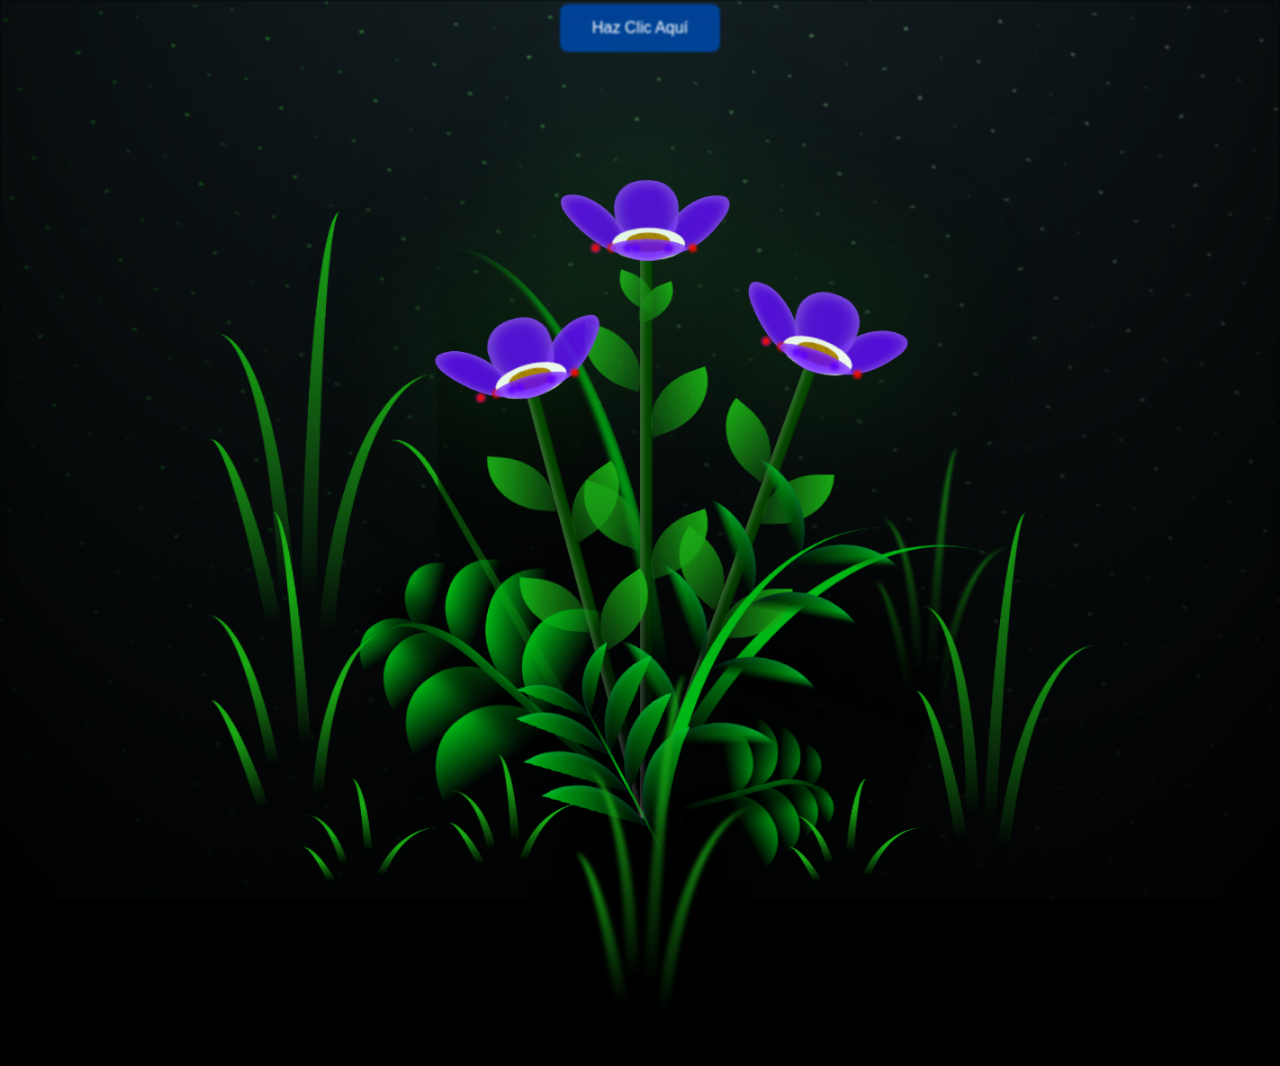
==== commit 3834de64: "version_4" ====
--- a/FLORES.html
+++ b/FLORES.html
@@ -10,7 +10,7 @@
   }
 
   #reproducirBoton {
-      background-color: #4CAF50; /* Verde oscuro */
+      background-color: #004297; /* Verde oscuro */
       color: white;
       border: none;
       padding: 15px 32px;
@@ -40,7 +40,7 @@
 
    <div class="night">
         <audio id="miAudio">
-            <source src="./img/Floricienta.mp3" type="audio/mp3">
+            <source src="./img/LasCosasPequeñas.mp3" type="audio/mp3">
             Tu navegador no soporta la etiqueta de audio.
         </audio>
         <button id="reproducirBoton" onclick="reproducirCancion()">Haz Clic Aquí</button>
--- a/css/main.css
+++ b/css/main.css
@@ -171,7 +171,7 @@
   height: 11vmin;
   border-radius: 51% 49% 47% 53%/44% 45% 55% 69%;
   background-color: #1aaa15;
-  background-image: linear-gradient(to top, #fce700, #fce700);
+  background-image: linear-gradient(to top, rgb(98, 0, 255), rgb(98, 0, 255));
   transform-origin: bottom center;
   opacity: 0.9;
   box-shadow: inset 0 0 2vmin rgba(255, 255, 255, 0.5);
@@ -191,7 +191,7 @@
   transform-origin: bottom left;
   border-radius: 4vmin 10vmin 4vmin 4vmin;
   transform: translate(0%, 18%) rotateX(70deg) rotate(-43deg);
-  background-image: linear-gradient(to top, #fce700, #fce700);
+  background-image: linear-gradient(to top, rgb(98, 0, 255), rgb(98, 0, 255));
   z-index: 1;
   opacity: 0.8;
 }
@@ -291,14 +291,14 @@
   bottom: 0vmin;
   width: 1vmin;
   height: 1vmin;
-  background-color: rgb(255, 251, 0);
+  background-color: rgb(98, 0, 255);
   border-radius: 50%;
   filter: blur(0.2vmin);
   -webkit-animation: light-ans 4s linear infinite backwards;
           animation: light-ans 4s linear infinite backwards;
 }
 .flower__light:nth-child(odd) {
-  background-color: #fce700;
+  background-color: #fc0000;
 }
 .flower__light--1 {
   left: -2vmin;
